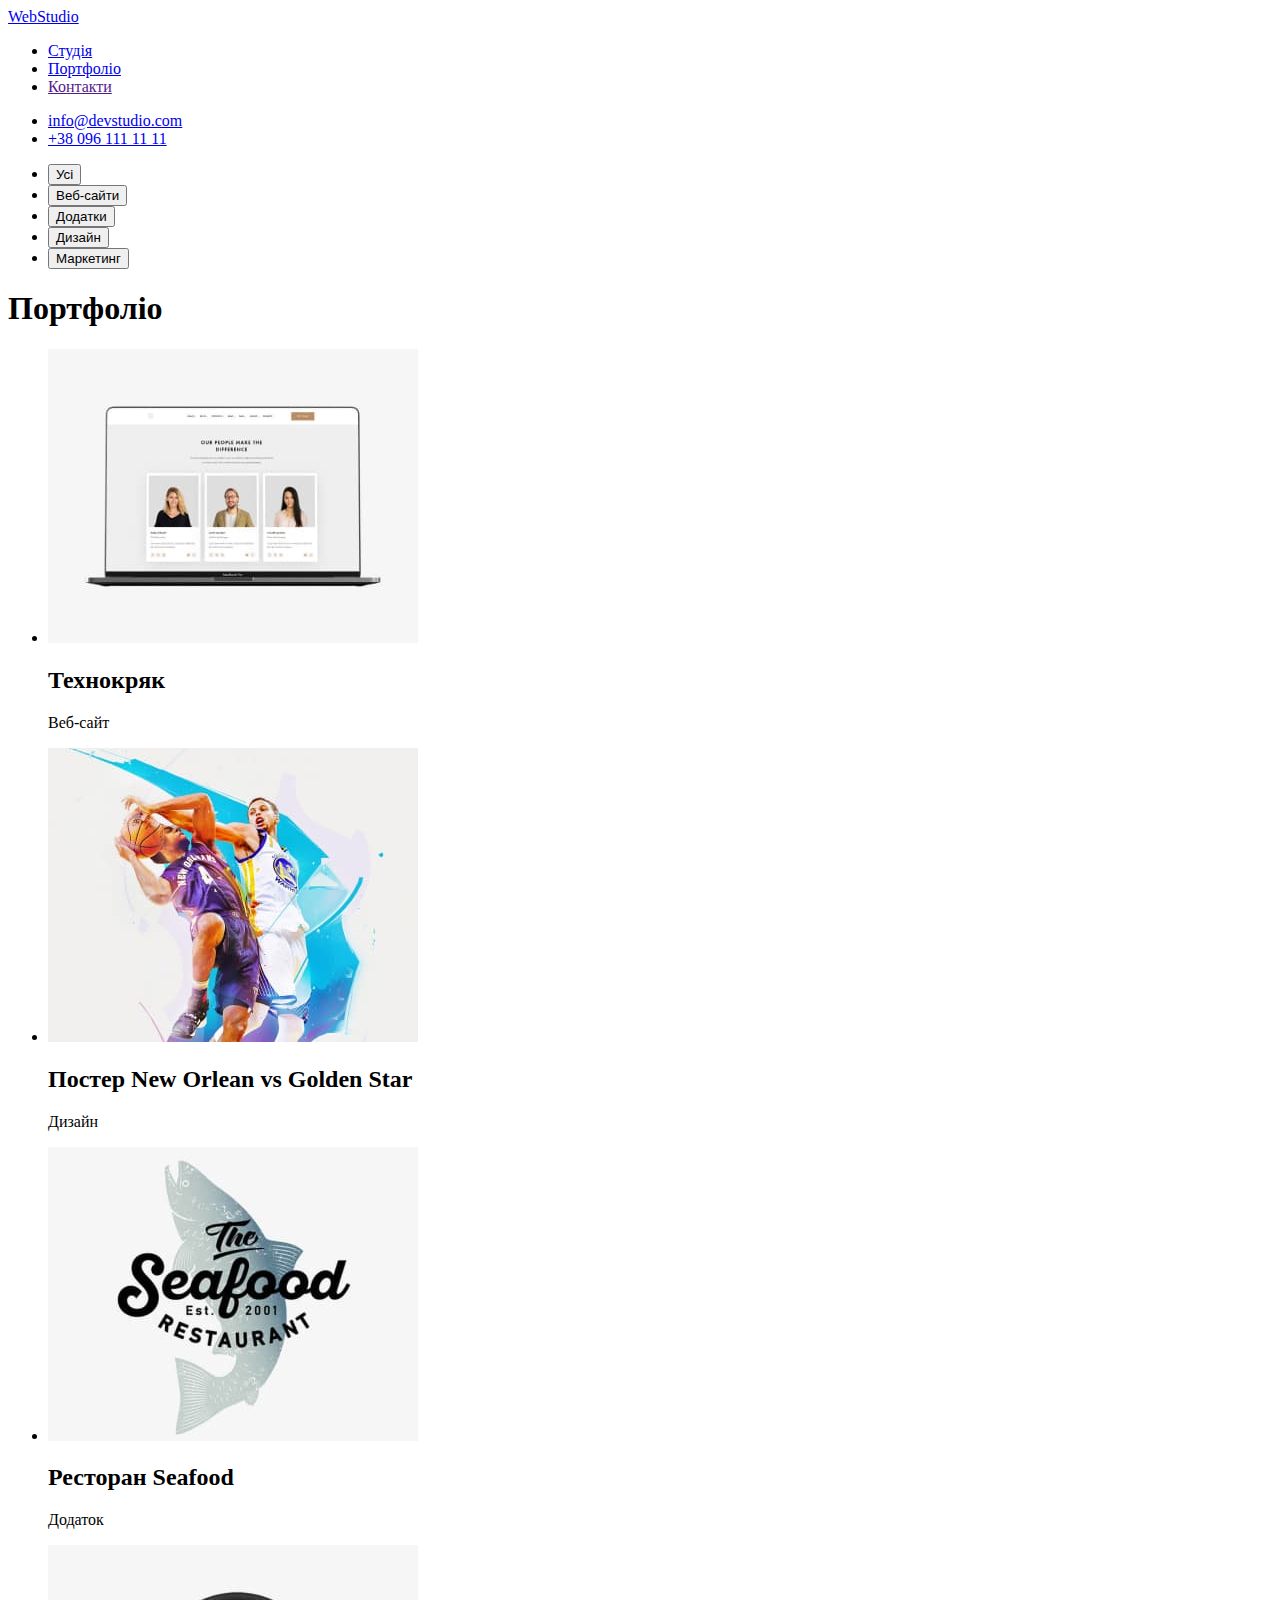
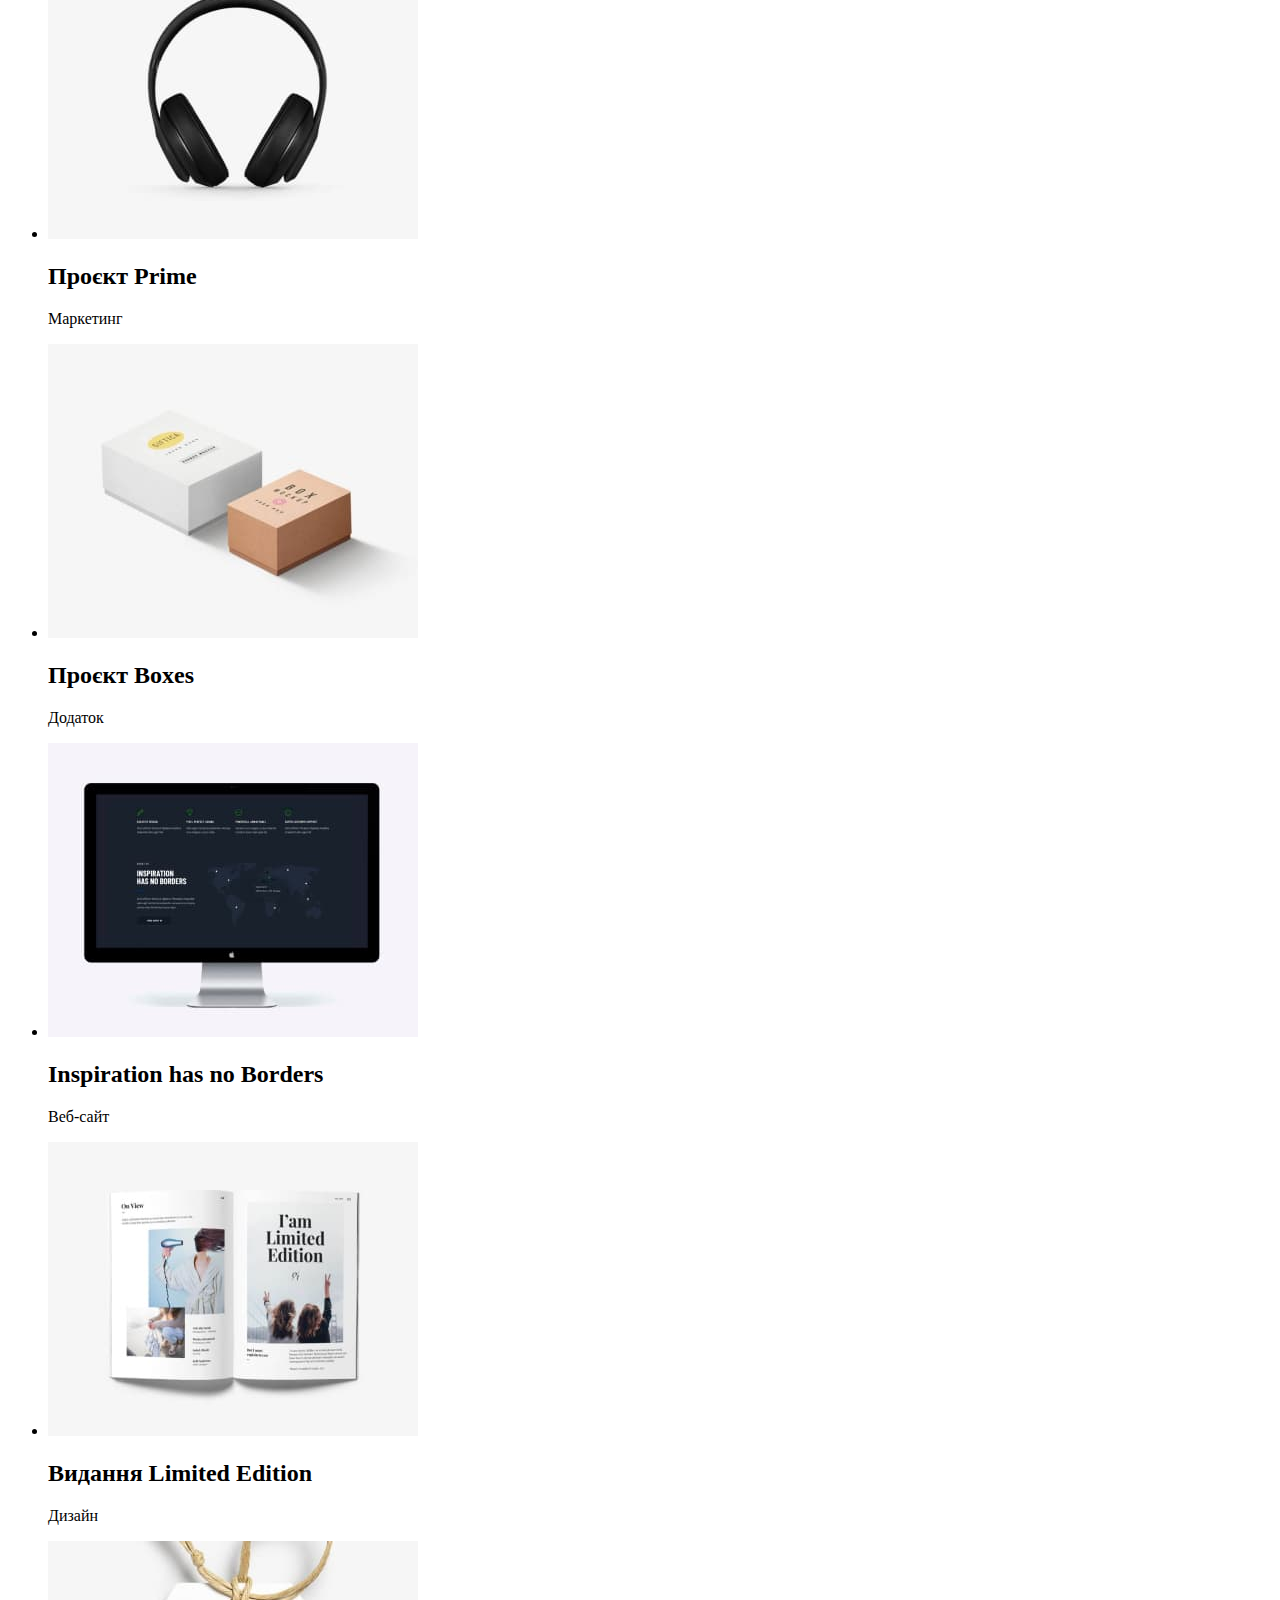
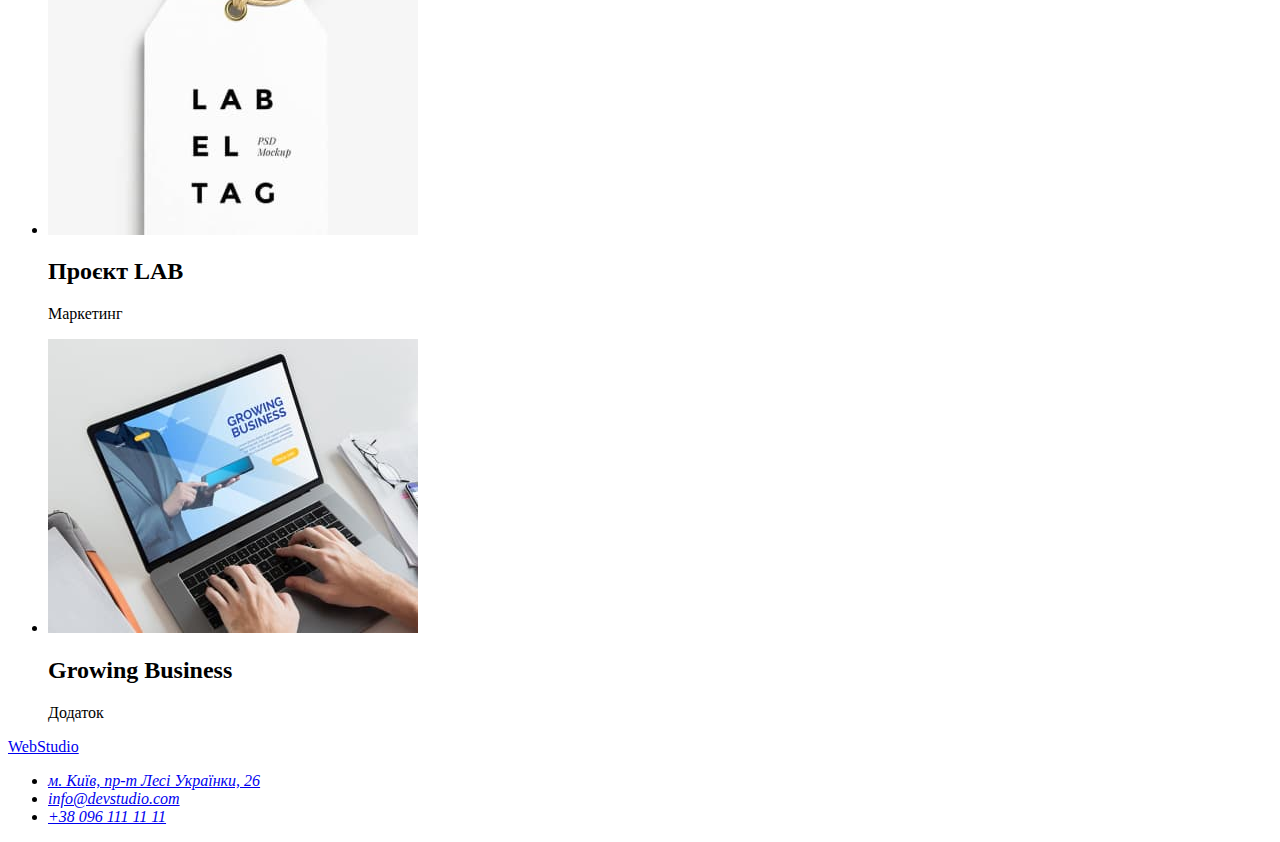
==== potfolio.html @ 6f70be4c "добавляет структуру стр portfolio" ====
<!DOCTYPE html>
<html lang="en">
  <head>
    <meta charset="UTF-8" />
    <meta http-equiv="X-UA-Compatible" content="IE=edge" />
    <meta name="viewport" content="width=device-width, initial-scale=1.0" />
    <title>Portfolio</title>
  </head>
  <body>
    <header>
      <nav>
        <a href="./index.html">WebStudio</a>
        <ul>
          <li><a href="./index.html">Студія</a></li>
          <li><a href="./potfolio.html">Портфоліо</a></li>
          <li><a href="">Контакти</a></li>
        </ul>
      </nav>
      <ul>
        <li><a href="mailto:info@devstudio.com">info@devstudio.com</a></li>
        <li><a href="tel:+380961111111">+38 096 111 11 11</a></li>
      </ul>
    </header>
    <main>
      <div>
        <ul>
          <li><button type="button">Усі</button></li>
          <li><button type="button">Веб-сайти</button></li>
          <li><button type="button">Додатки</button></li>
          <li><button type="button">Дизайн</button></li>
          <li><button type="button">Маркетинг</button></li>
        </ul>
      </div>
      <section>
        <h1>Портфоліо</h1>
        <ul>
          <li>
            <img
              src="./images/example-1.jpg"
              alt="Приклад портфоліо-1"
              width="370"
              height="294"
            />
            <h2>Технокряк</h2>
            <p>Веб-сайт</p>
          </li>
          <li>
            <img
              src="./images/example-2.jpg"
              alt="Приклад портфоліо-2"
              width="370"
              height="294"
            />
            <h2>Постер New Orlean vs Golden Star</h2>
            <p>Дизайн</p>
          </li>
          <li>
            <img
              src="./images/example-3.jpg"
              alt="Приклад портфоліо-3"
              width="370"
              height="294"
            />
            <h2>Ресторан Seafood</h2>
            <p>Додаток</p>
          </li>
          <li>
            <img
              src="./images/example-4.jpg"
              alt="Приклад портфоліо-4"
              width="370"
              height="294"
            />
            <h2>Проєкт Prime</h2>
            <p>Маркетинг</p>
          </li>
          <li>
            <img
              src="./images/example-5.jpg"
              alt="Приклад портфоліо-5"
              width="370"
              height="294"
            />
            <h2>Проєкт Boxes</h2>
            <p>Додаток</p>
          </li>
          <li>
            <img
              src="./images/example-6.jpg"
              alt="Приклад портфоліо-6"
              width="370"
              height="294"
            />
            <h2>Inspiration has no Borders</h2>
            <p>Веб-сайт</p>
          </li>
          <li>
            <img
              src="./images/example-7.jpg"
              alt="Приклад портфоліо-7"
              width="370"
              height="294"
            />
            <h2>Видання Limited Edition</h2>
            <p>Дизайн</p>
          </li>
          <li>
            <img
              src="./images/example-8.jpg"
              alt="Приклад портфоліо-8"
              width="370"
              height="294"
            />
            <h2>Проєкт LAB</h2>
            <p>Маркетинг</p>
          </li>
          <li>
            <img
              src="./images/example-9.jpg"
              alt="Приклад портфоліо-9"
              width="370"
              height="294"
            />
            <h2>Growing Business</h2>
            <p>Додаток</p>
          </li>
        </ul>
      </section>
    </main>
    <footer>
      <a href="./index.html">WebStudio</a>
      <address>
        <ul>
          <li>
            <a
              href="http://goo.gl/maps/aDWPR8k3EnFLF5JeA"
              target="_blank"
              rel="noopener noreferrer"
              >м. Київ, пр-т Лесі Українки, 26</a
            >
          </li>
          <li><a href="mailto:info@devstudio.com">info@devstudio.com</a></li>
          <li><a href="tel:+380961111111">+38 096 111 11 11</a></li>
        </ul>
      </address>
    </footer>
  </body>
</html>
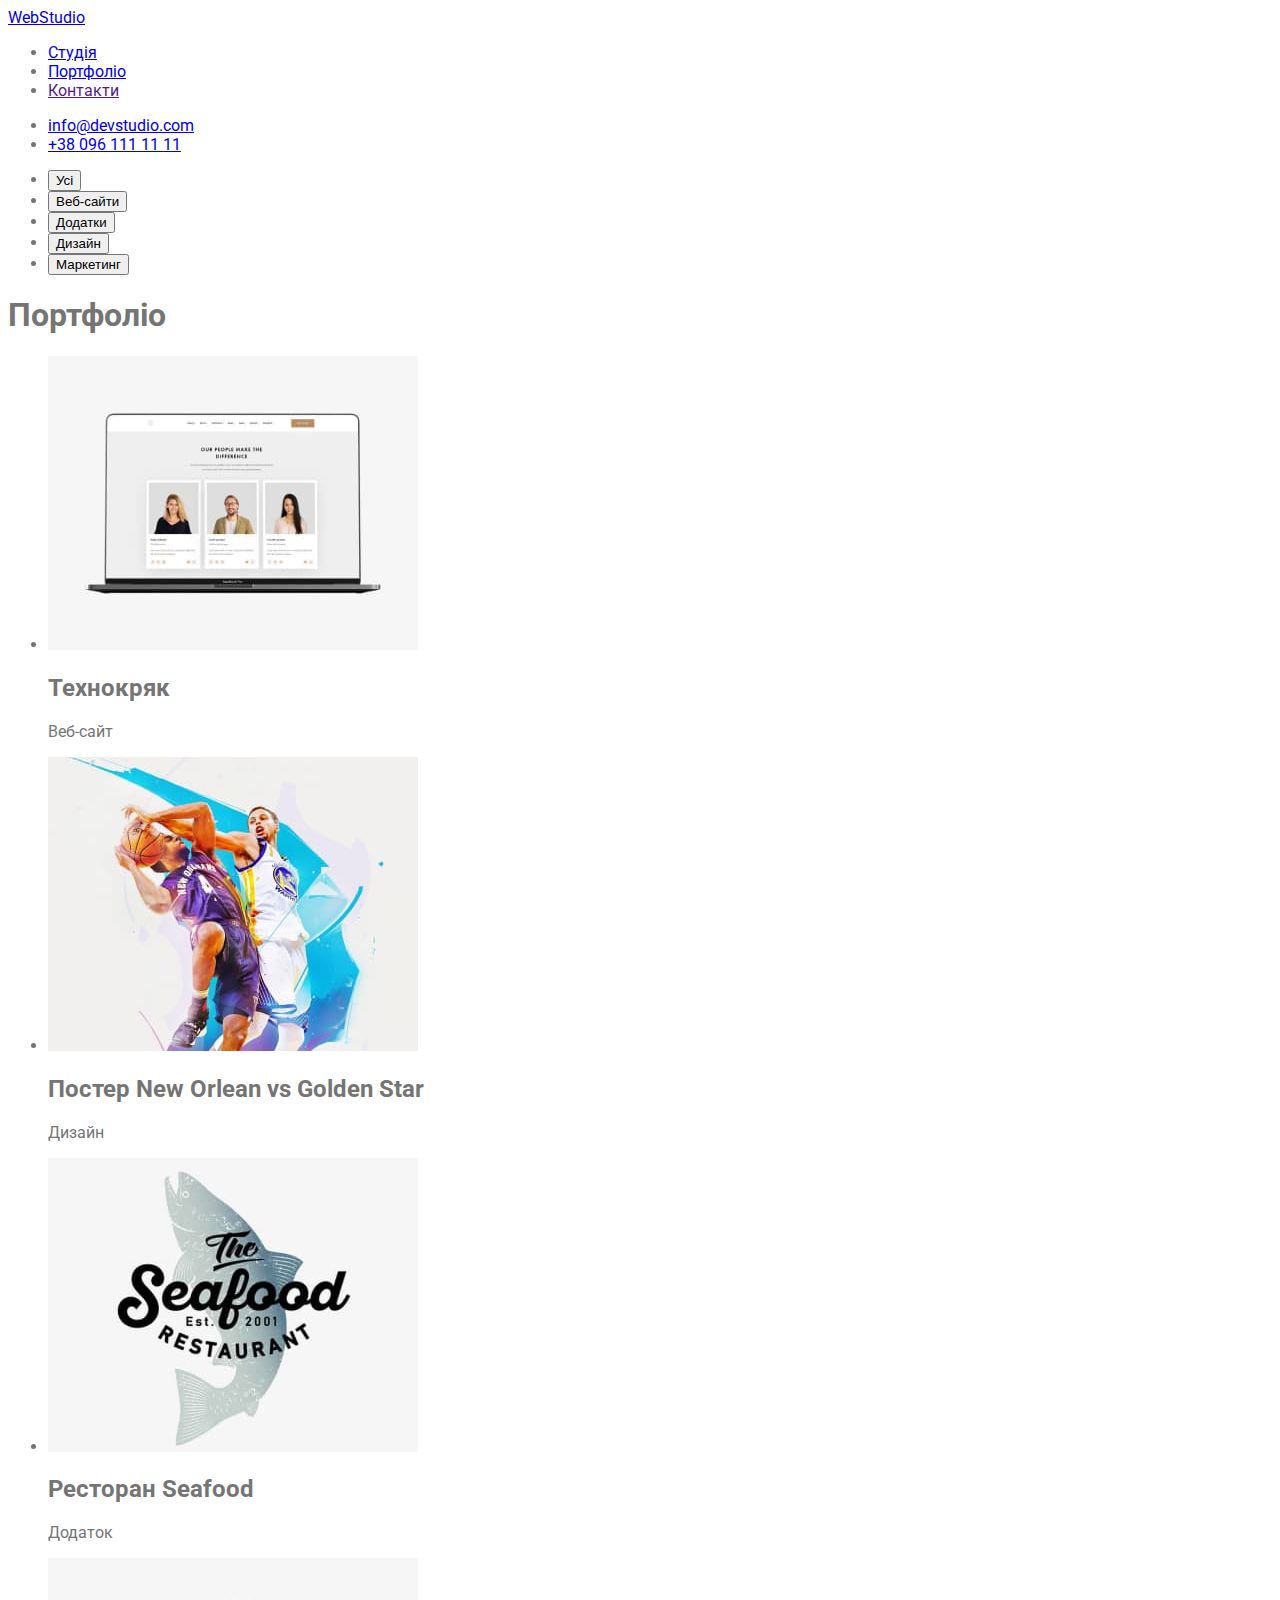
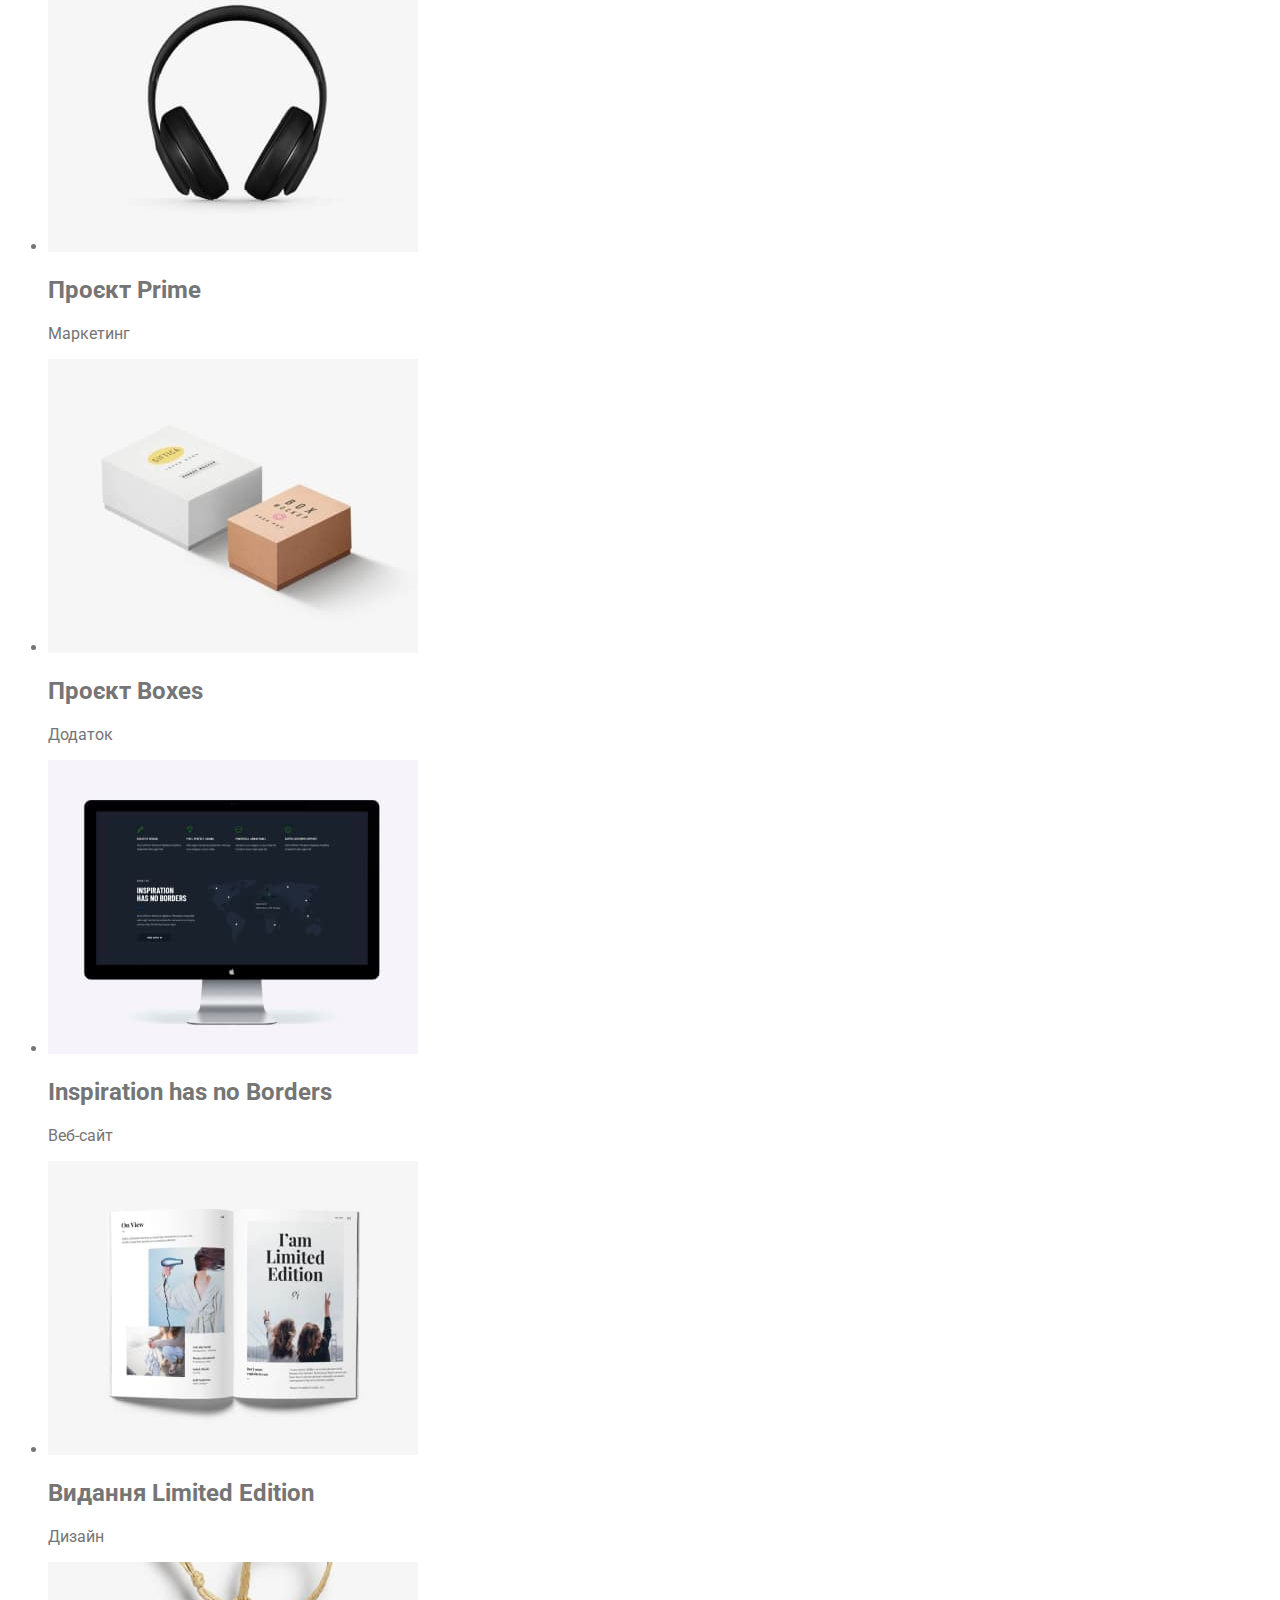
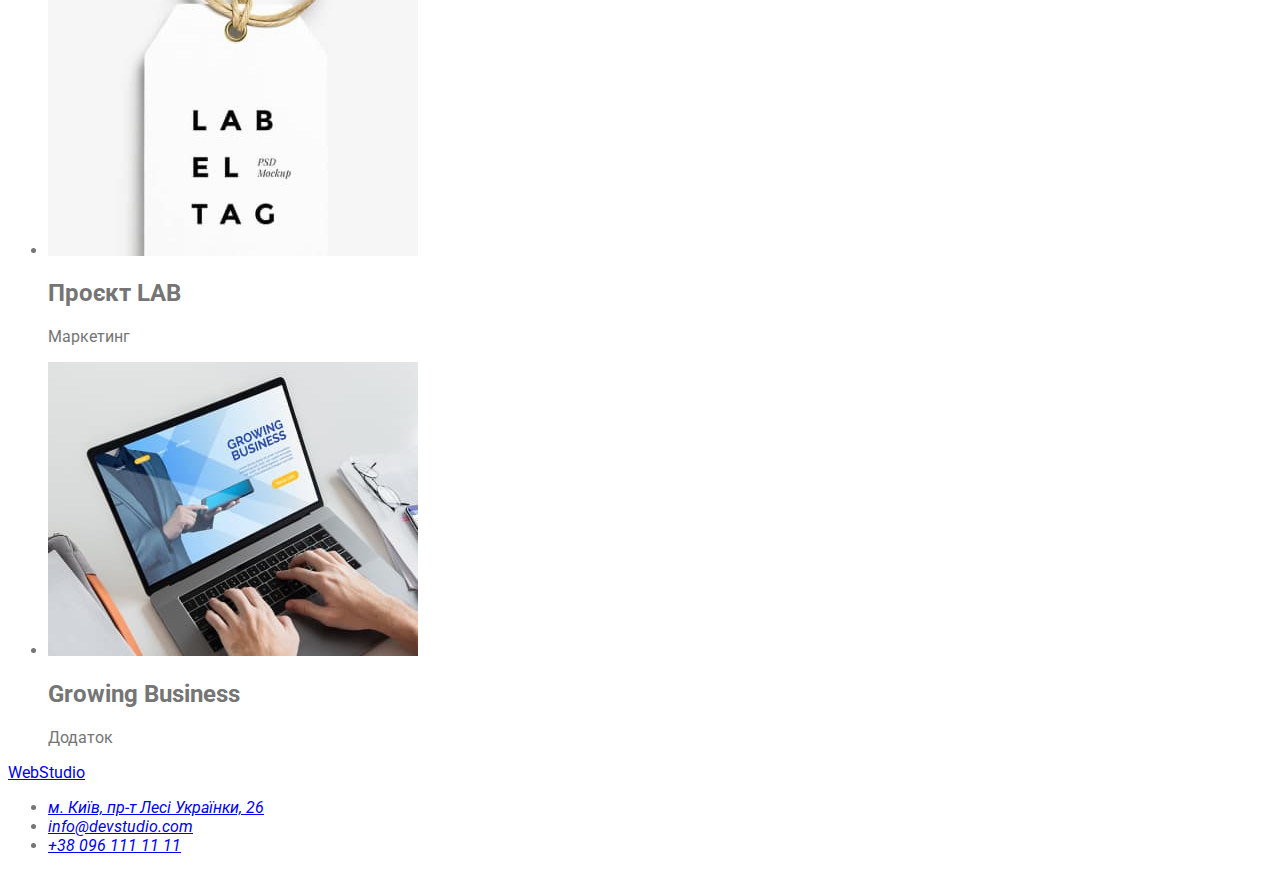
==== commit 21f9ac7b: "adds main css rules" ====
--- a/potfolio.html
+++ b/potfolio.html
@@ -5,6 +5,11 @@
     <meta http-equiv="X-UA-Compatible" content="IE=edge" />
     <meta name="viewport" content="width=device-width, initial-scale=1.0" />
     <title>Portfolio</title>
+    <link
+      href="https://fonts.googleapis.com/css2?family=Raleway:wght@700&family=Roboto:wght@400;500;700;900&display=swap"
+      rel="stylesheet"
+    />
+    <link rel="stylesheet" href="./css/styles.css" />
   </head>
   <body>
     <header>
--- a/css/styles.css
+++ b/css/styles.css
@@ -0,0 +1,28 @@
+/* white bcg color #FFFFFF  */
+/* darkgrey bcg color  #2F303A  */
+/* lightgrey bcg color #F5F4FA  */
+/* accent #2196F3  */
+/* black text color #000000  */
+/* grey text color #212121  */
+/* light grey text color #757575  */
+/* white text color #FFFFFF  */
+/* adittional white text color rgba(255, 255, 255, 0.6)  */
+
+/* Common rules  */
+:root {
+  --primary-bcg-color: #ffffff;
+  --secondary-bcg-color: #f5f4fa;
+  --accent-bcg-color: #2f303a;
+  --accent: #2196f3;
+  --text-black-color: #000000;
+  --text-grey-color: #212121;
+  --text-lightgrey-color: #757575;
+  --text-white-color: #ffffff;
+  --text-white-opacity: rgba(255, 255, 255, 0.6);
+}
+body {
+  background-color: var(--primary-bcg-color);
+  color: var(--text-lightgrey-color);
+  font-family: "Roboto", sans-serif;
+}
+/* LOGO  */
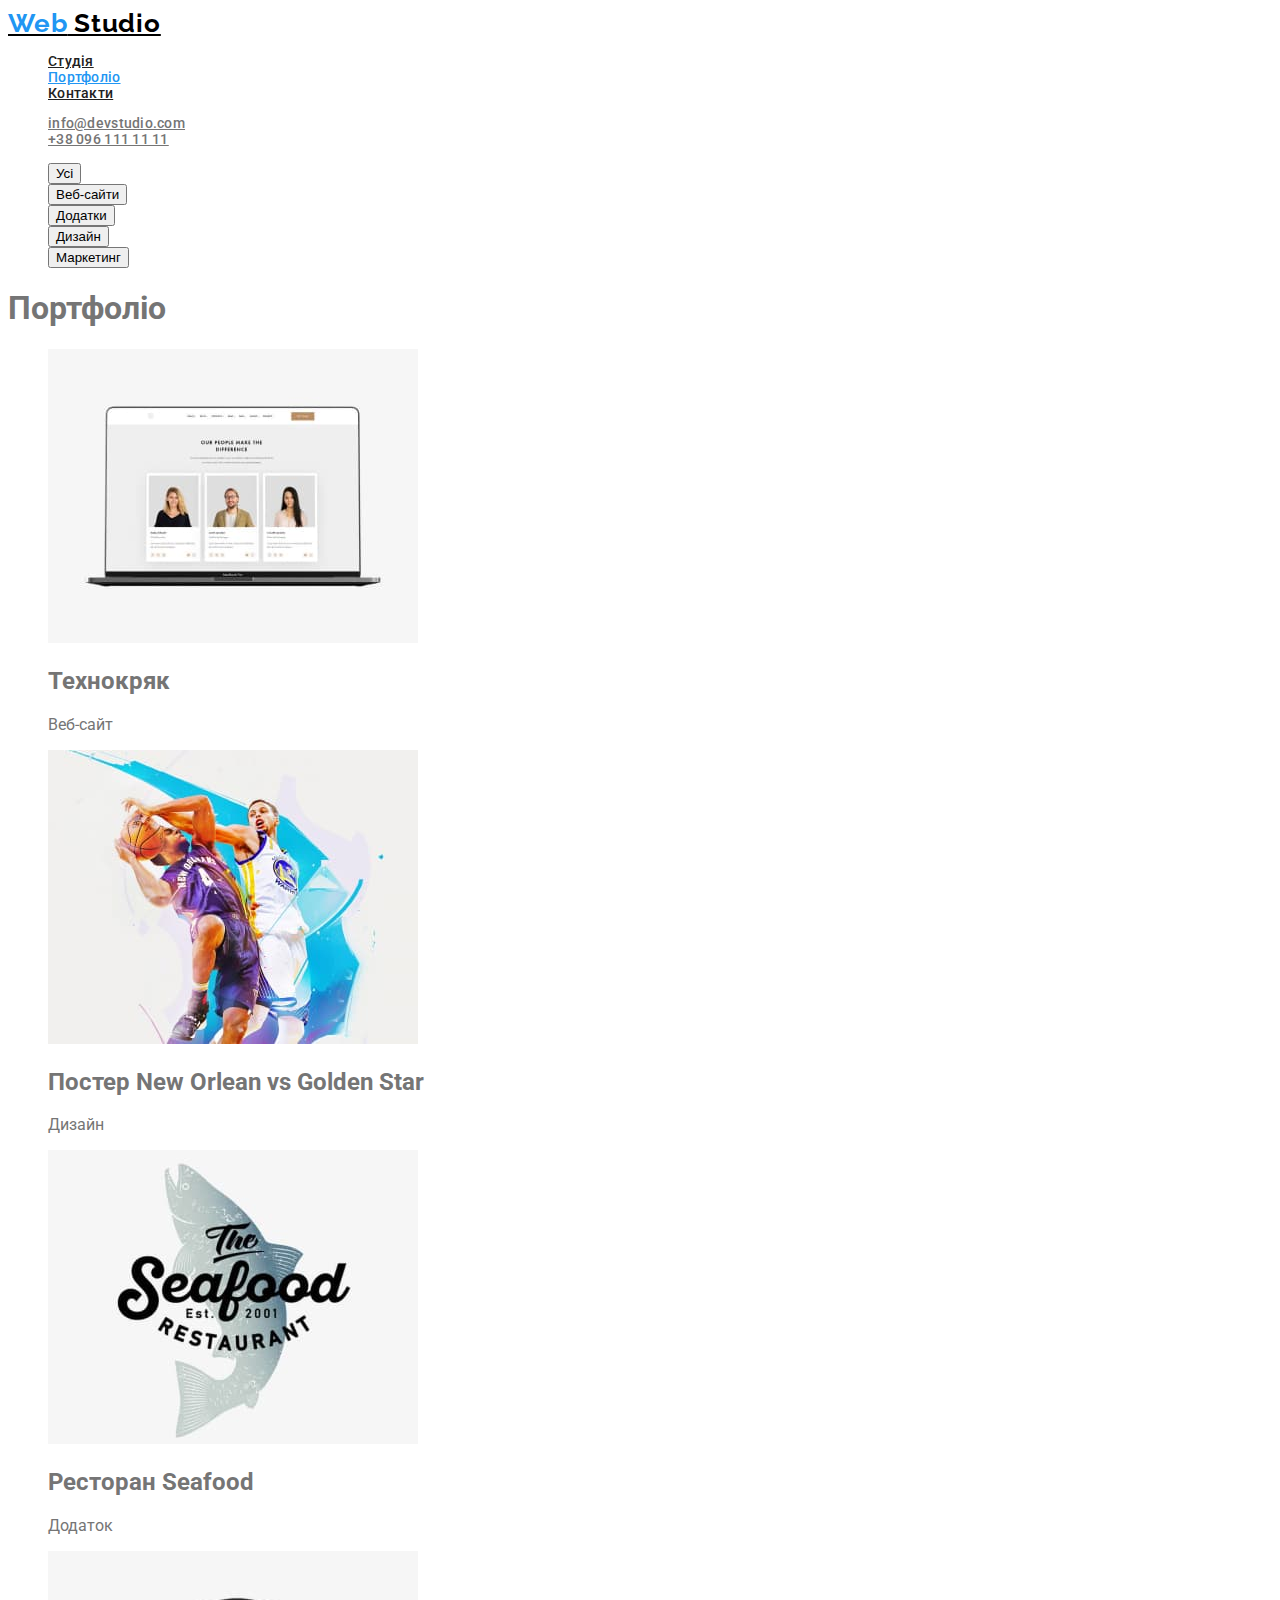
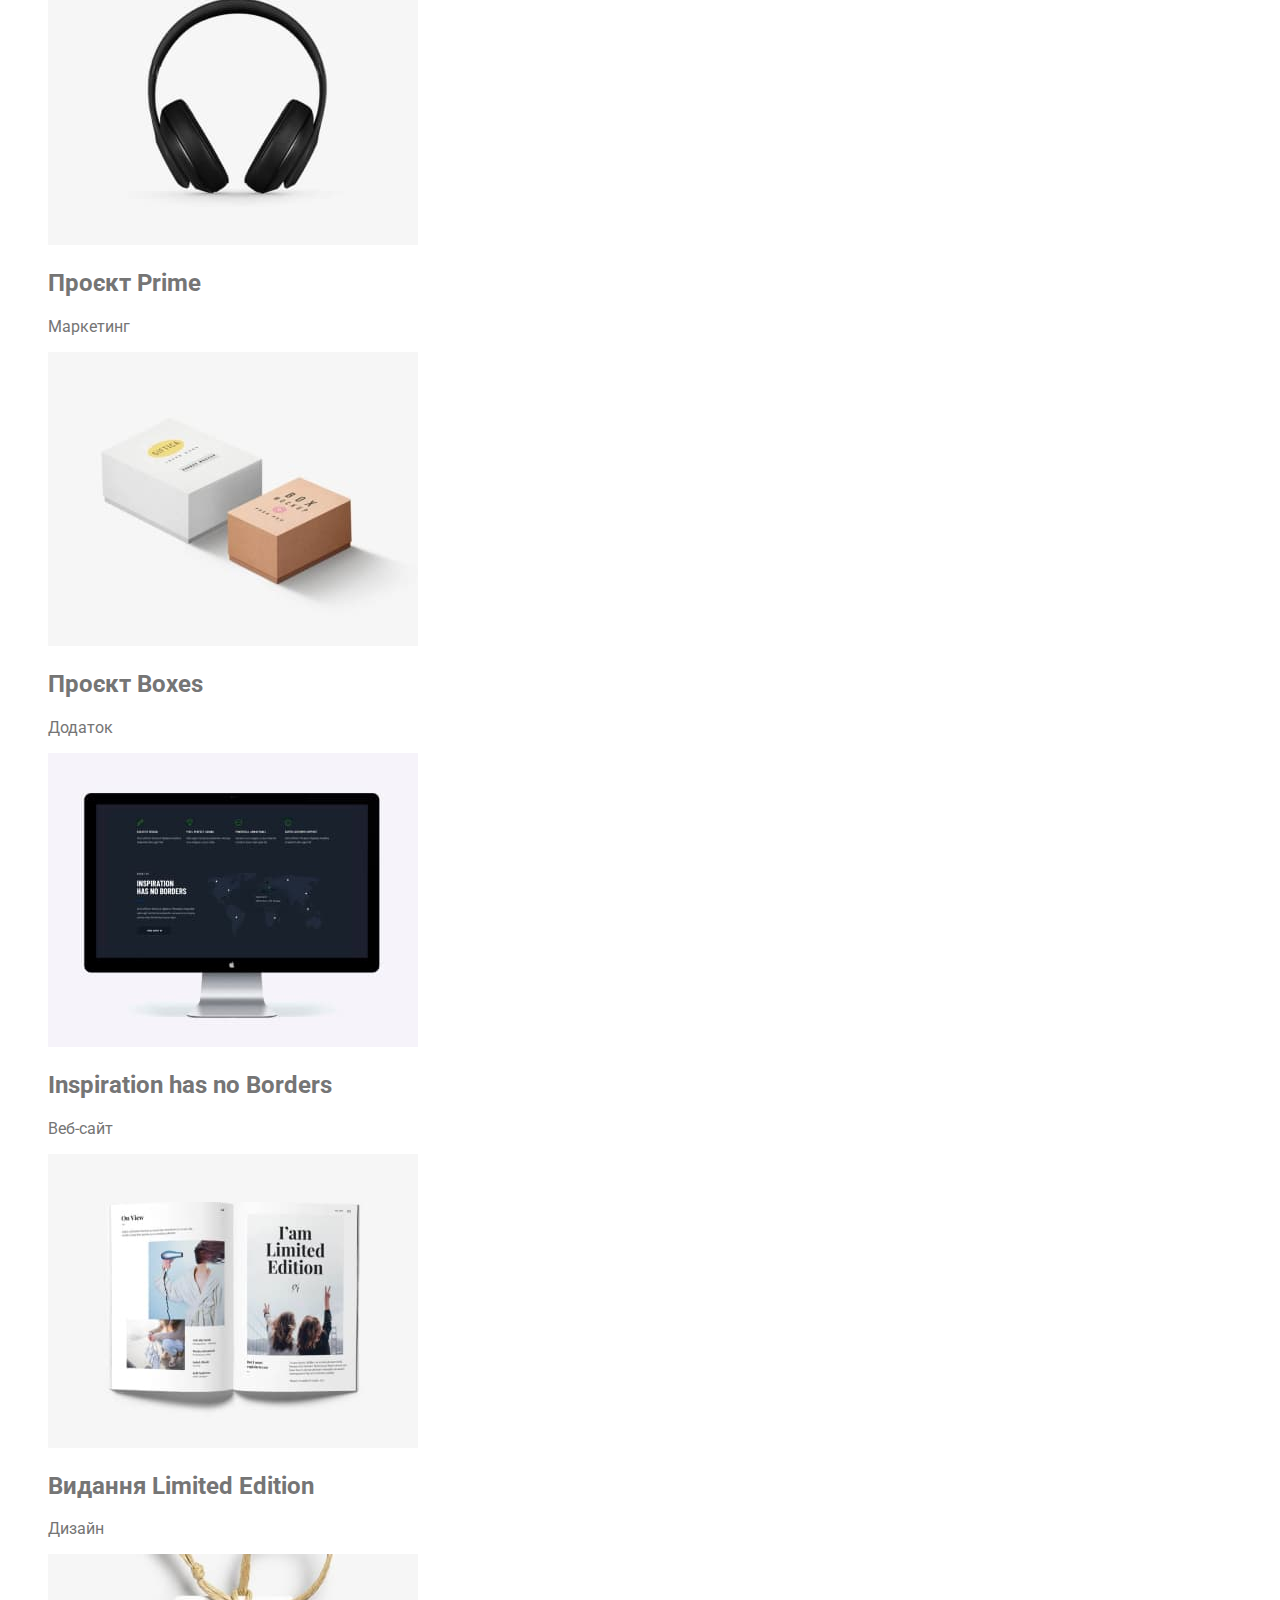
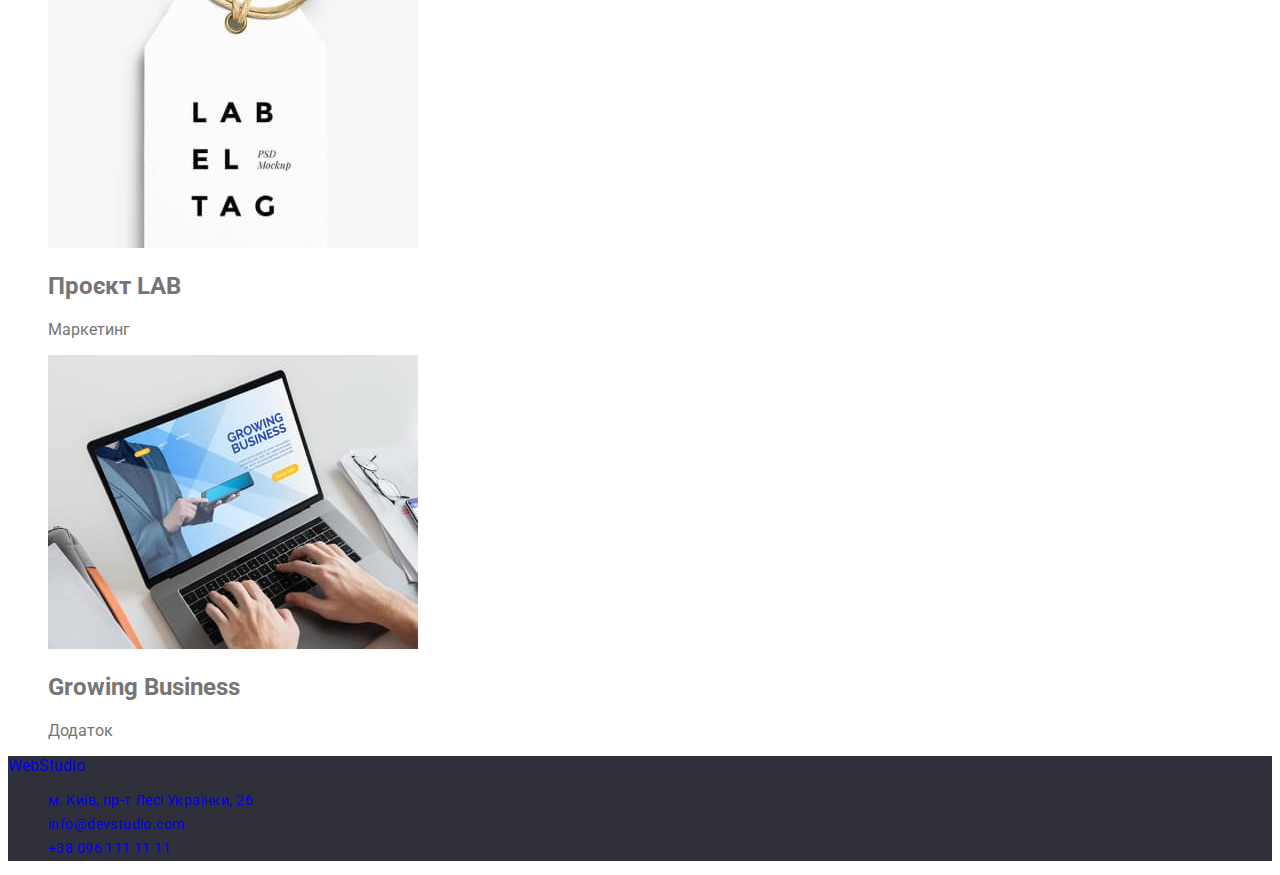
==== commit 46f7e677: "add css -index.html" ====
--- a/potfolio.html
+++ b/potfolio.html
@@ -5,6 +5,8 @@
     <meta http-equiv="X-UA-Compatible" content="IE=edge" />
     <meta name="viewport" content="width=device-width, initial-scale=1.0" />
     <title>Portfolio</title>
+    <link rel="preconnect" href="https://fonts.googleapis.com" />
+    <link rel="preconnect" href="https://fonts.gstatic.com" crossorigin />
     <link
       href="https://fonts.googleapis.com/css2?family=Raleway:wght@700&family=Roboto:wght@400;500;700;900&display=swap"
       rel="stylesheet"
@@ -12,18 +14,24 @@
     <link rel="stylesheet" href="./css/styles.css" />
   </head>
   <body>
-    <header>
+    <header class="header">
       <nav>
-        <a href="./index.html">WebStudio</a>
-        <ul>
-          <li><a href="./index.html">Студія</a></li>
-          <li><a href="./potfolio.html">Портфоліо</a></li>
-          <li><a href="">Контакти</a></li>
+        <a href="./index.html" class="logo"
+          ><span class="logo-element">Web</span> Studio</a
+        >
+        <ul class="site-nav list">
+          <li><a class="link" href="./index.html">Студія</a></li>
+          <li><a class="link current" href="./potfolio.html">Портфоліо</a></li>
+          <li><a class="link" href="">Контакти</a></li>
         </ul>
       </nav>
-      <ul>
-        <li><a href="mailto:info@devstudio.com">info@devstudio.com</a></li>
-        <li><a href="tel:+380961111111">+38 096 111 11 11</a></li>
+      <ul class="contacts list">
+        <li>
+          <a class="link" href="mailto:info@devstudio.com"
+            >info@devstudio.com</a
+          >
+        </li>
+        <li><a class="link" href="tel:+380961111111">+38 096 111 11 11</a></li>
       </ul>
     </header>
     <main>
--- a/css/styles.css
+++ b/css/styles.css
@@ -25,4 +25,134 @@
   color: var(--text-lightgrey-color);
   font-family: "Roboto", sans-serif;
 }
+ul {
+    list-style-type: none;
+}
 /* LOGO  */
+.logo {
+  color: var(--text-black-color);
+  font-family: "Raleway"; sans-serif;
+  font-weight: 700;
+  font-size: 26px;
+  line-height: 1.1923;
+  letter-spacing: 0.03em;
+}
+.logo-element {
+  color: var(--accent);
+}
+/* HEADER  */
+.header {
+  font-weight: 500;
+  font-size: 14px;
+  line-height: 1.1428;
+  letter-spacing: 0.02em;
+}
+.site-nav .link {
+  color: var(--text-grey-color);
+}
+.site-nav .link:hover, 
+.site-nav .link:focus, 
+.site-nav .link:active {
+  color: var(--accent);
+}
+.site-nav .link.current {
+  color: var(--accent);
+}
+.contacts .link {
+  color: var(--text-lightgrey-color);
+}
+.contacts .link:hover,
+.contacts .link:focus,
+.contacts .link:active {
+  color: var(--accent);
+}
+/* HERO SECTION  */
+.hero {
+  background: var(--accent-bcg-color);
+}
+.hero-title {
+  font-weight: 900;
+  font-size: 44px;
+  line-height: 1.3636;
+  text-align: center;
+  letter-spacing: 0.06em;
+  text-transform: uppercase;
+  color: var(--text-white-color);
+}
+.hero-button {
+  font-family: inherit;
+  font-weight: 700;
+  font-size: 16px;
+  line-height: 1.875;
+  background-color: var(--accent);
+  color: var(--text-white-color);
+  border: none;
+}
+/* common rule  */
+.title {
+  font-weight: 700;
+  font-size: 36px;
+  line-height: 1.1666;
+  text-align: center;
+  letter-spacing: 0.03em;
+  color: var(--text-grey-color);
+}
+/* SECTION ADVANTAGES */
+.advantages-subtitle {
+  font-weight: 700;
+  font-size: 14px;
+  line-height: 1.1428;
+  letter-spacing: 0.03em;
+  text-transform: uppercase;
+  color: var(--text-grey-color);
+}
+.advantages .text {
+  font-weight: 400;
+  font-size: 14px;
+  line-height: 1.7142;
+  letter-spacing: 0.03em;
+  color: var(--text-lightgrey-color);
+}
+/* SECTION TEAM  */
+.team {
+  background-color: var(--secondary-bcg-color);
+}
+.team-name{
+  font-weight: 500;
+  font-size: 16px;
+  line-height: 1.1875;
+  text-align: center;
+  letter-spacing: 0.03em;
+  color: var(--text-grey-color);
+}
+.team-position {
+font-weight: 400;
+font-size: 16px;
+line-height: 1.1875;
+text-align: center;
+letter-spacing: 0.03em;
+color: var(--text-lightgrey-color);
+}
+/* FOOTER  */
+footer a {
+  text-decoration: none;
+}
+footer {
+  background-color: var(--accent-bcg-color);
+}
+footer .logo {
+  color: var(--text-white-color);
+}
+address {
+  font-style: normal;
+  font-weight: 400;
+  font-size: 14px;
+  line-height: 1.7142;
+  letter-spacing: 0.03em;
+  }
+.address-text {
+  color: var(--text-white-color);
+}  
+.address-link {
+  color: var(--text-white-opacity)
+}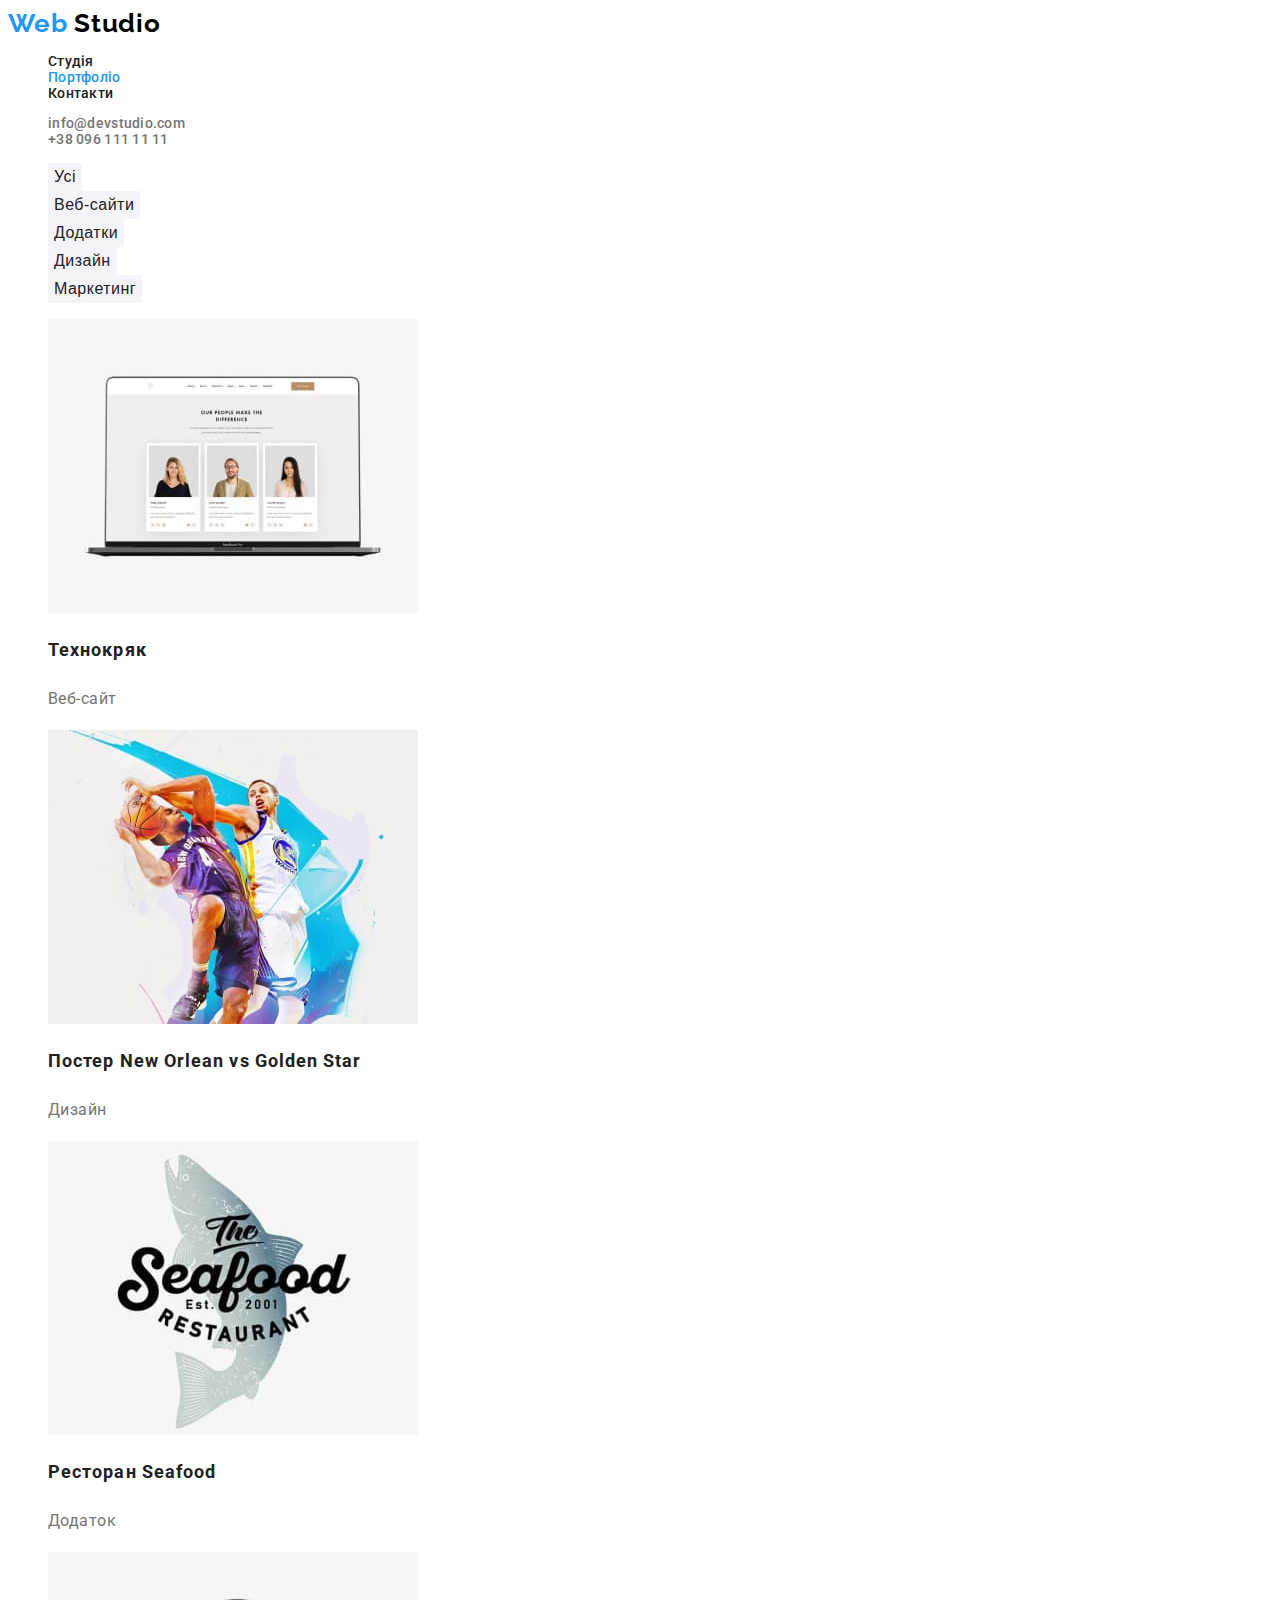
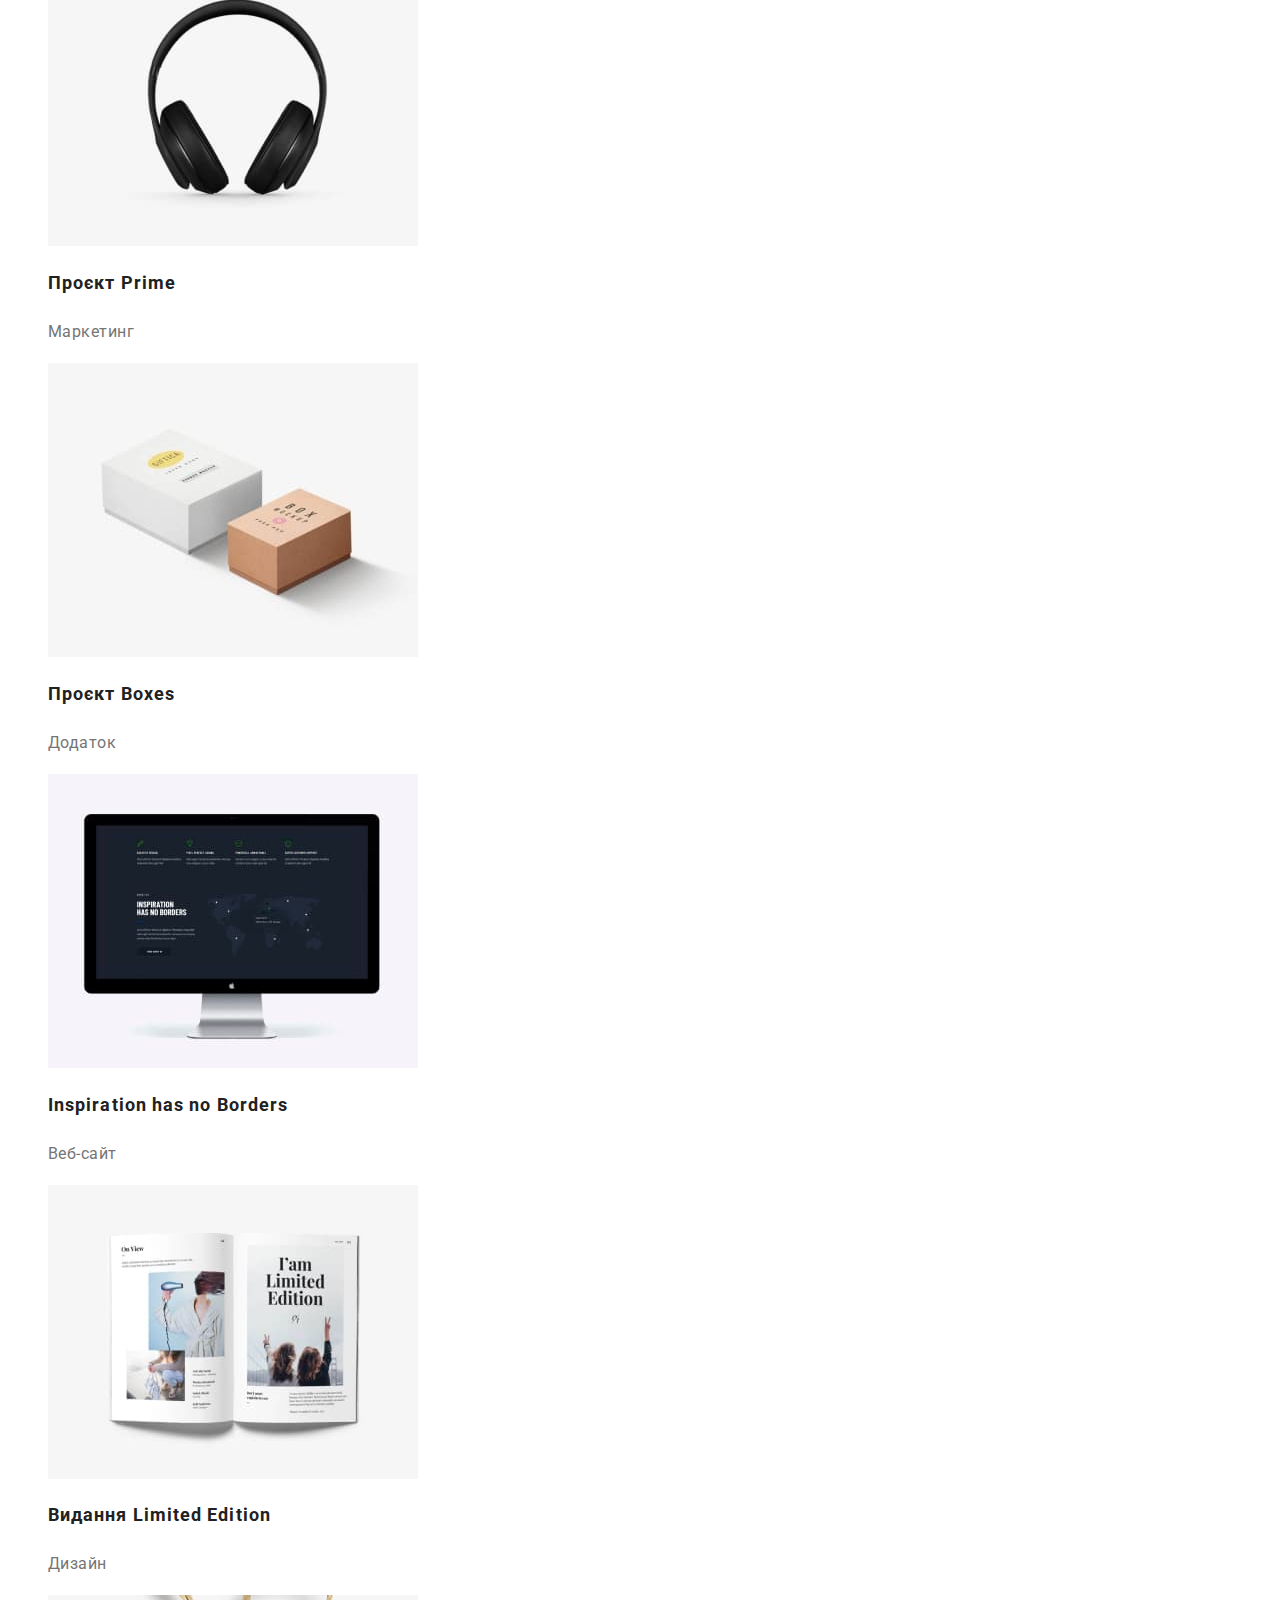
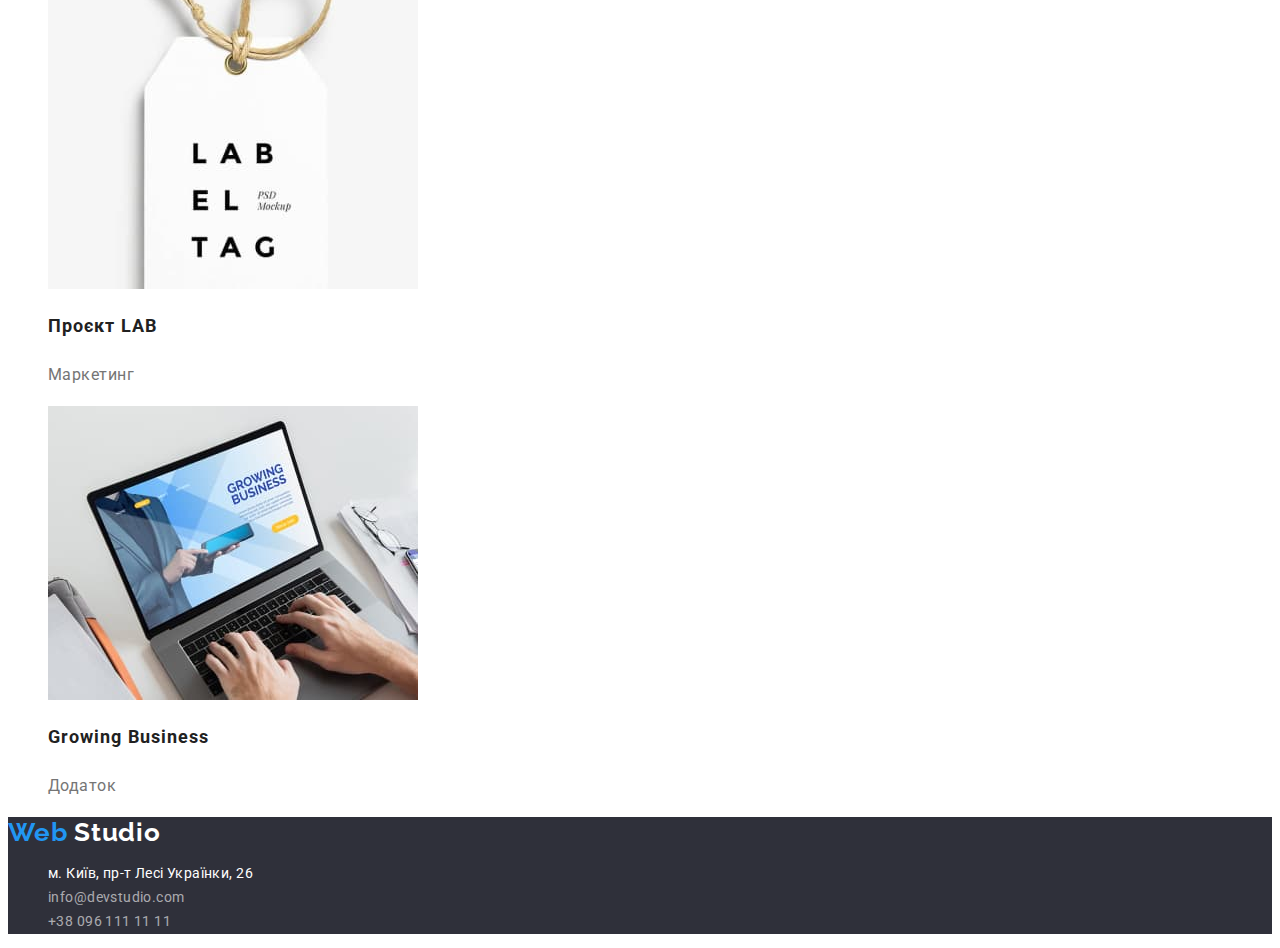
==== commit c215ca71: "add css to portfolio page" ====
--- a/potfolio.html
+++ b/potfolio.html
@@ -37,15 +37,15 @@
     <main>
       <div>
         <ul>
-          <li><button type="button">Усі</button></li>
-          <li><button type="button">Веб-сайти</button></li>
-          <li><button type="button">Додатки</button></li>
-          <li><button type="button">Дизайн</button></li>
-          <li><button type="button">Маркетинг</button></li>
+          <li><button class="btn" type="button">Усі</button></li>
+          <li><button class="btn" type="button">Веб-сайти</button></li>
+          <li><button class="btn" type="button">Додатки</button></li>
+          <li><button class="btn" type="button">Дизайн</button></li>
+          <li><button class="btn" type="button">Маркетинг</button></li>
         </ul>
       </div>
-      <section>
-        <h1>Портфоліо</h1>
+      <section class="portfolio">
+        <h1 class="hide">Портфоліо</h1>
         <ul>
           <li>
             <img
@@ -54,8 +54,8 @@
               width="370"
               height="294"
             />
-            <h2>Технокряк</h2>
-            <p>Веб-сайт</p>
+            <h2 class="portfolio-title">Технокряк</h2>
+            <p class="portfolio-text">Веб-сайт</p>
           </li>
           <li>
             <img
@@ -64,8 +64,8 @@
               width="370"
               height="294"
             />
-            <h2>Постер New Orlean vs Golden Star</h2>
-            <p>Дизайн</p>
+            <h2 class="portfolio-title">Постер New Orlean vs Golden Star</h2>
+            <p class="portfolio-text">Дизайн</p>
           </li>
           <li>
             <img
@@ -74,8 +74,8 @@
               width="370"
               height="294"
             />
-            <h2>Ресторан Seafood</h2>
-            <p>Додаток</p>
+            <h2 class="portfolio-title">Ресторан Seafood</h2>
+            <p class="portfolio-text">Додаток</p>
           </li>
           <li>
             <img
@@ -84,8 +84,8 @@
               width="370"
               height="294"
             />
-            <h2>Проєкт Prime</h2>
-            <p>Маркетинг</p>
+            <h2 class="portfolio-title">Проєкт Prime</h2>
+            <p class="portfolio-text">Маркетинг</p>
           </li>
           <li>
             <img
@@ -94,8 +94,8 @@
               width="370"
               height="294"
             />
-            <h2>Проєкт Boxes</h2>
-            <p>Додаток</p>
+            <h2 class="portfolio-title">Проєкт Boxes</h2>
+            <p class="portfolio-text">Додаток</p>
           </li>
           <li>
             <img
@@ -104,8 +104,8 @@
               width="370"
               height="294"
             />
-            <h2>Inspiration has no Borders</h2>
-            <p>Веб-сайт</p>
+            <h2 class="portfolio-title">Inspiration has no Borders</h2>
+            <p class="portfolio-text">Веб-сайт</p>
           </li>
           <li>
             <img
@@ -114,8 +114,8 @@
               width="370"
               height="294"
             />
-            <h2>Видання Limited Edition</h2>
-            <p>Дизайн</p>
+            <h2 class="portfolio-title">Видання Limited Edition</h2>
+            <p class="portfolio-text">Дизайн</p>
           </li>
           <li>
             <img
@@ -124,8 +124,8 @@
               width="370"
               height="294"
             />
-            <h2>Проєкт LAB</h2>
-            <p>Маркетинг</p>
+            <h2 class="portfolio-title">Проєкт LAB</h2>
+            <p class="portfolio-text">Маркетинг</p>
           </li>
           <li>
             <img
@@ -134,26 +134,37 @@
               width="370"
               height="294"
             />
-            <h2>Growing Business</h2>
-            <p>Додаток</p>
+            <h2 class="portfolio-title">Growing Business</h2>
+            <p class="portfolio-text">Додаток</p>
           </li>
         </ul>
       </section>
     </main>
     <footer>
-      <a href="./index.html">WebStudio</a>
+      <a href="./index.html" class="logo"
+        ><span class="logo-element">Web</span> Studio</a
+      >
       <address>
         <ul>
           <li>
             <a
+              class="address-text"
               href="http://goo.gl/maps/aDWPR8k3EnFLF5JeA"
               target="_blank"
               rel="noopener noreferrer"
               >м. Київ, пр-т Лесі Українки, 26</a
             >
           </li>
-          <li><a href="mailto:info@devstudio.com">info@devstudio.com</a></li>
-          <li><a href="tel:+380961111111">+38 096 111 11 11</a></li>
+          <li>
+            <a class="address-link" href="mailto:info@devstudio.com"
+              >info@devstudio.com</a
+            >
+          </li>
+          <li>
+            <a class="address-link" href="tel:+380961111111"
+              >+38 096 111 11 11</a
+            >
+          </li>
         </ul>
       </address>
     </footer>
--- a/css/styles.css
+++ b/css/styles.css
@@ -41,6 +41,9 @@
   color: var(--accent);
 }
 /* HEADER  */
+.header a {
+  text-decoration: none;
+}
 .header {
   font-weight: 500;
   font-size: 14px;
@@ -98,6 +101,19 @@
   color: var(--text-grey-color);
 }
 /* SECTION ADVANTAGES */
+.hide {
+  border: 0;
+  clip: rect(1px, 1px, 1px, 1px,);
+  -webkit-clip-path: inset(50%);
+  clip-path: inset(50%);
+  height: 1px;
+  margin: -1px;
+  overflow: hidden;
+  padding: 0;
+  position: absolute;
+  width: 1px;
+  word-wrap: normal !important;
+}
 .advantages-subtitle {
   font-weight: 700;
   font-size: 14px;
@@ -155,4 +171,41 @@
 }  
 .address-link {
   color: var(--text-white-opacity)
+}
+.address-link:hover,
+.address-link:focus,
+.address-link:active {
+  color: var(--accent);
+}
+
+/* PORTFOLIO PAGE  */
+/* buttons  */
+.btn {
+font-weight: 500;
+font-size: 16px;
+line-height: 26px;
+text-align: center;
+letter-spacing: 0.03em;
+background-color: var(--secondary-bcg-color);
+color: var(--text-grey-color);
+border: none;
+}
+.btn:hover {
+  background-color: var(--accent);
+  color: var(--text-white-color);
+}
+/* potfolio  */
+.portfolio-title {
+font-weight: 700;
+font-size: 18px;
+line-height: 2;
+letter-spacing: 0.06em;
+color: var(--text-grey-color);
+}
+.portfolio-text {
+font-weight: 400;
+font-size: 16px;
+line-height: 1.875;
+letter-spacing: 0.03em;
+color: var(--text-lightgrey-color);
 }